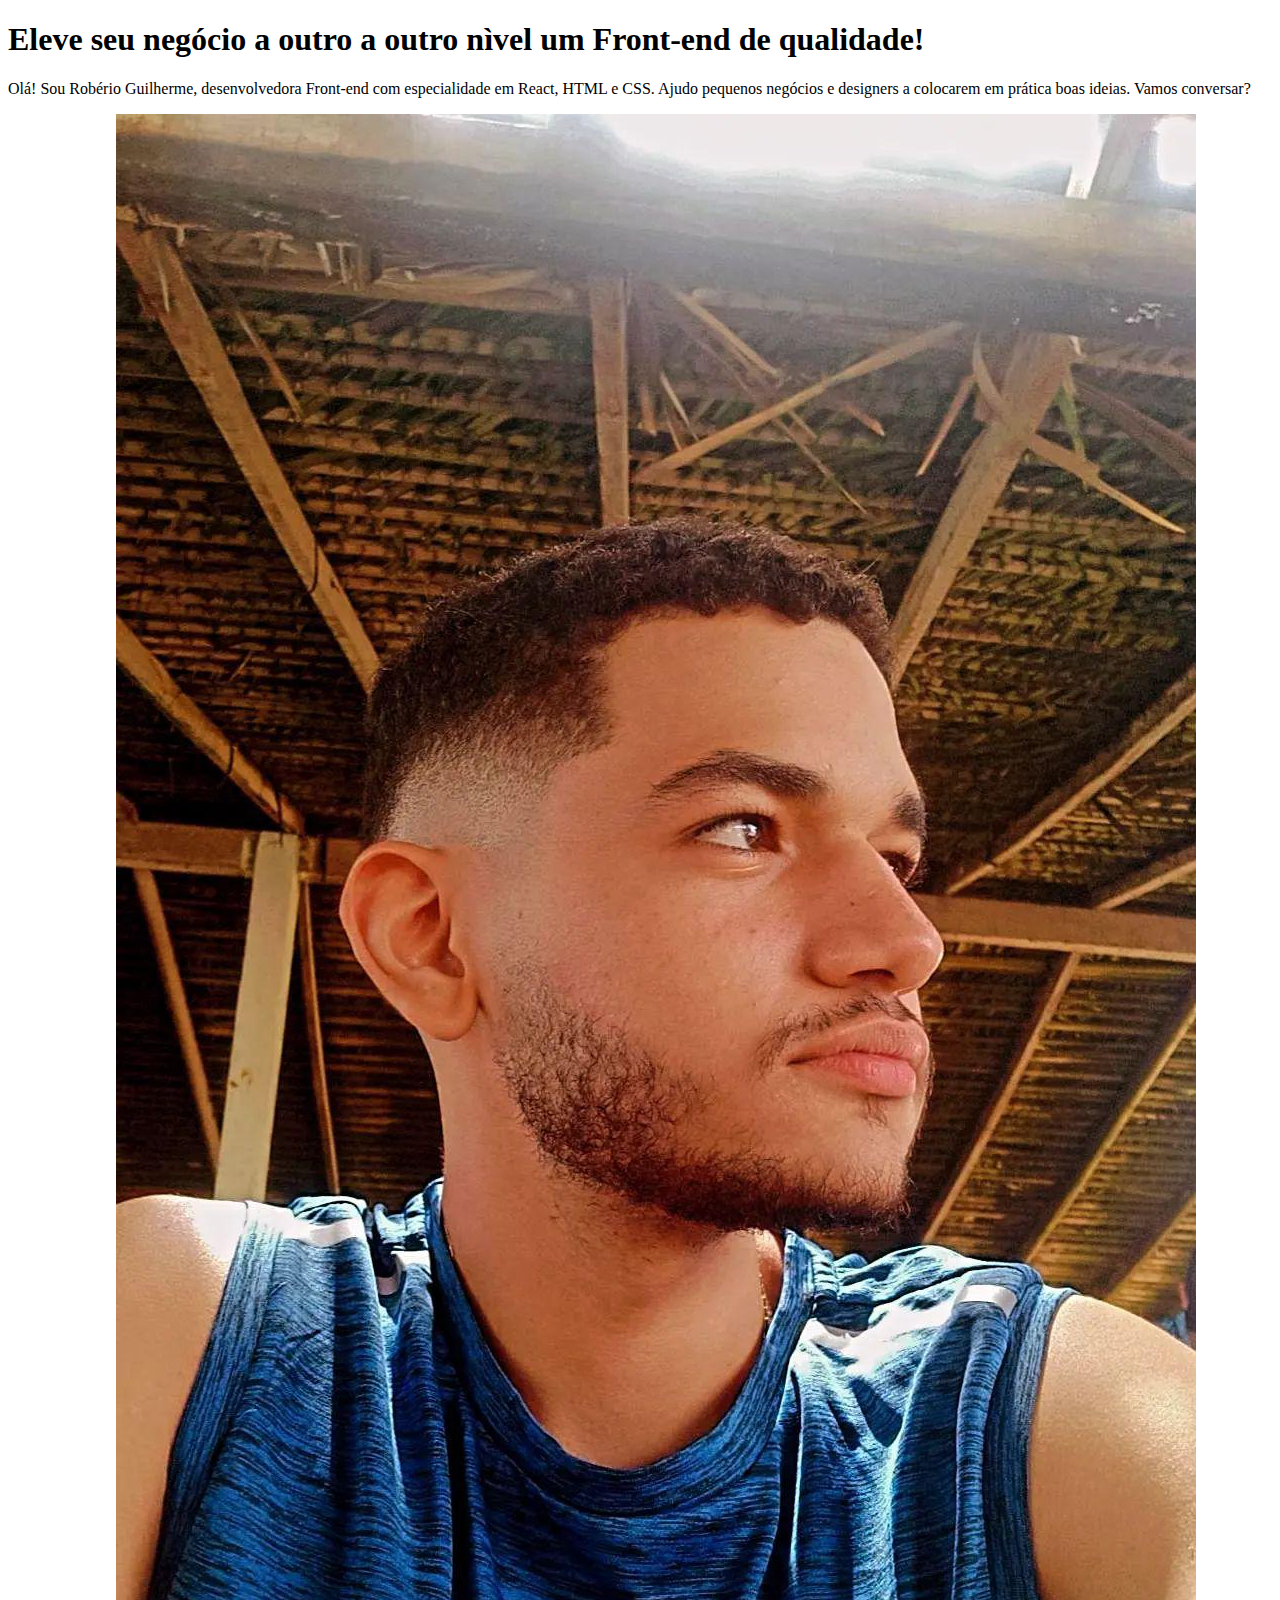
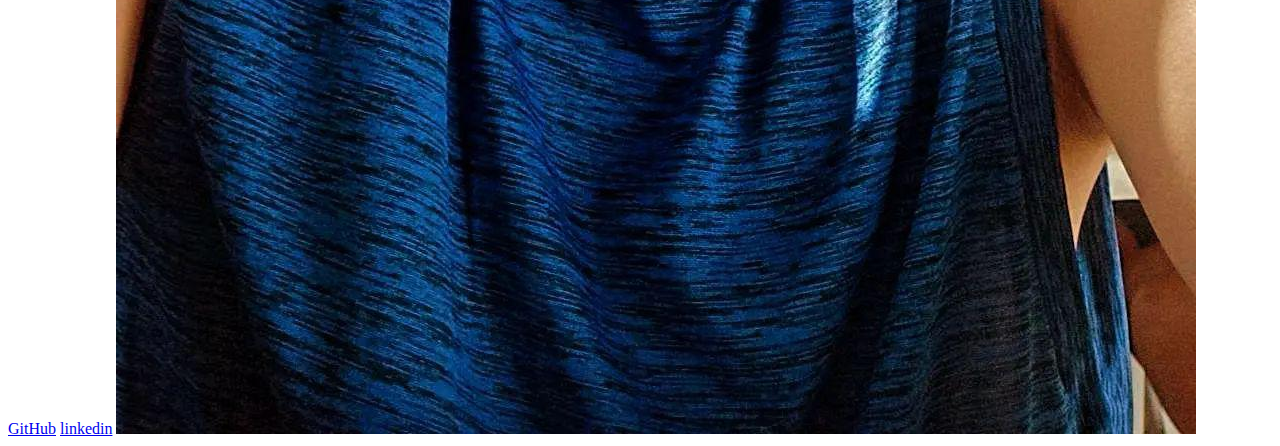
==== portifólio.html @ 1542df36 "html completo" ====
<!DOCTYPE html>
<html lang="pt-BR">
<head>
    <meta charset="UTF-8">
    <meta http-equiv="X-UA-Compatible" content="IE=edge">
    <meta name="viewport" content="width=device-width, initial-scale=1.0">
    <title>Portifolio</title>
</head>
<body>
    <header></header>
    <main>
        <h1>Eleve seu negócio a outro a outro nìvel <strong></strong> um Front-end de qualidade!</strong></h1> 
         <p>Olá! Sou Robério Guilherme, desenvolvedora Front-end com especialidade em React, HTML e CSS. Ajudo pequenos negócios e designers a colocarem em prática boas ideias. Vamos conversar?</p>
         <a href="https://github.com/roberio3620">GitHub</a>
         <a href="https://www.linkedin.com/in/rob%C3%A9rio-guilherme-58a464249/">linkedin</a> 
         <img src="ftrob.jpg" alt="foto robério">       
        </main>
    <footer></footer>
</body>
</html>
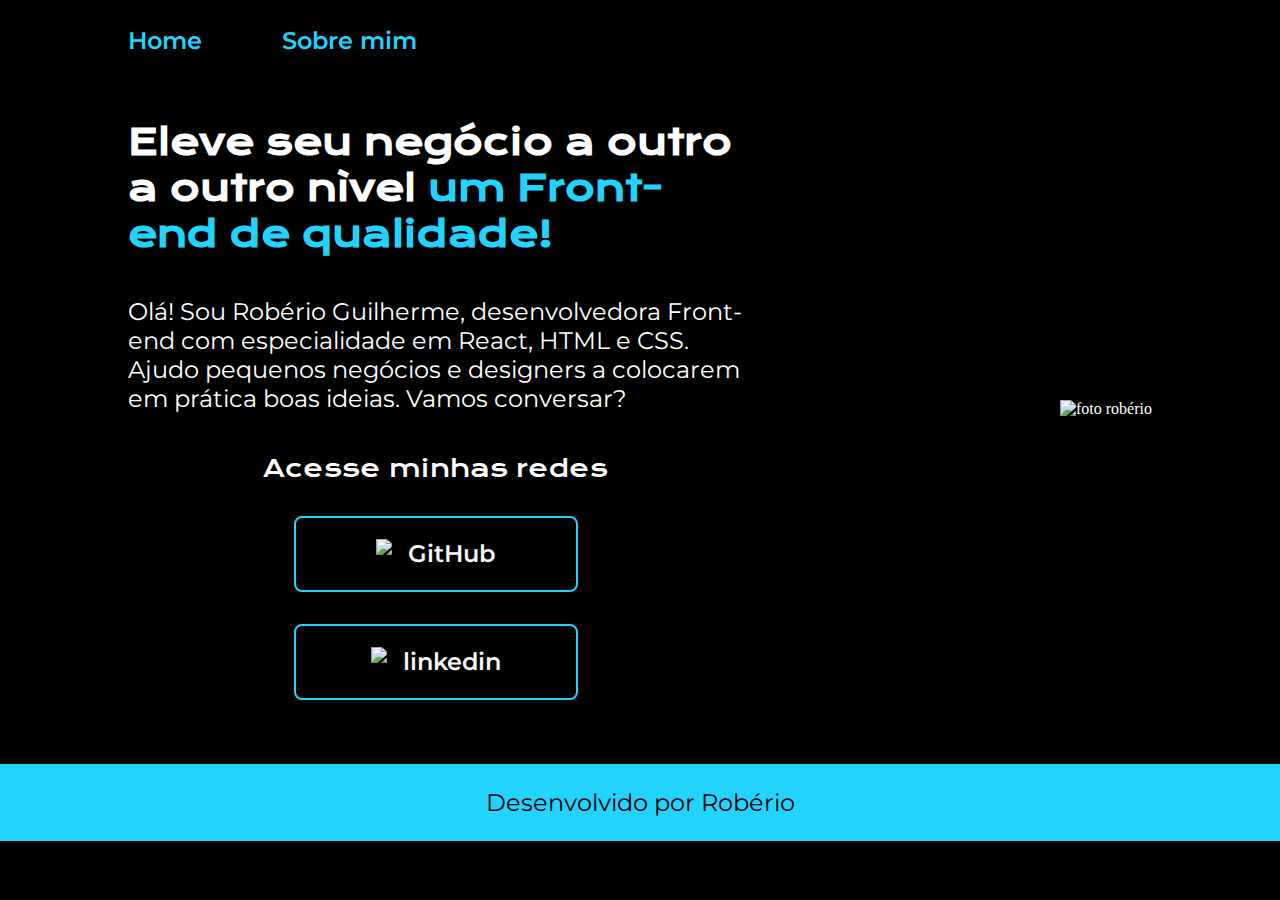
==== commit db976e88: "adicicionado outra tela" ====
--- a/portifólio.html
+++ b/portifólio.html
@@ -5,16 +5,34 @@
     <meta http-equiv="X-UA-Compatible" content="IE=edge">
     <meta name="viewport" content="width=device-width, initial-scale=1.0">
     <title>Portifolio</title>
+    <link rel="stylesheet" href="./estilos/style.css">
 </head>
+
 <body>
-    <header></header>
-    <main>
-        <h1>Eleve seu negócio a outro a outro nìvel <strong></strong> um Front-end de qualidade!</strong></h1> 
-         <p>Olá! Sou Robério Guilherme, desenvolvedora Front-end com especialidade em React, HTML e CSS. Ajudo pequenos negócios e designers a colocarem em prática boas ideias. Vamos conversar?</p>
-         <a href="https://github.com/roberio3620">GitHub</a>
-         <a href="https://www.linkedin.com/in/rob%C3%A9rio-guilherme-58a464249/">linkedin</a> 
-         <img src="ftrob.jpg" alt="foto robério">       
+    <header class="cabecalho">
+        <nav class="cabecalho__menu">
+            <a class="cabecalho__menu__link" href="portifólio.html">Home</a>
+            <a class="cabecalho__menu__link" href="about.html">Sobre mim</a>
+        </nav>
+    </header>
+    <main class="apres">
+        <section class="apres__cont">
+            <h1 class="apres__cont__tit">Eleve seu negócio a outro a outro nìvel <strong class="titulo-destaque">um Front-end de qualidade!</strong></h1> 
+            <p class="apres__cont__text">Olá! Sou Robério Guilherme, desenvolvedora Front-end com especialidade em React, HTML e CSS. Ajudo pequenos negócios e designers a colocarem em prática boas ideias. Vamos conversar?</p>
+            <div class="apres__links">
+                <h2 class="apres__links__tit">Acesse minhas redes</h2>
+                <a class="apres__links__but" href="https://github.com/roberio3620">
+                    <img src="./imangs/github.png">
+                    GitHub</a>
+                <a class="apres__links__but" href="https://www.linkedin.com/in/rob%C3%A9rio-guilherme-58a464249/">
+                    <img src="./imangs/linkedin.png">
+                    linkedin</a> 
+            </div>
+        </section>
+        <img src="./imangs/ftrob2.png" alt="foto robério">       
         </main>
-    <footer></footer>
+    <footer class="rodape">
+        <p>Desenvolvido por Robério</p>
+    </footer>
 </body>
 </html>--- a/estilos/style.css
+++ b/estilos/style.css
@@ -0,0 +1,91 @@
+@import url('https://fonts.googleapis.com/css2?family=Krona+One&display=swap');
+@import url('https://fonts.googleapis.com/css2?family=Montserrat&display=swap');
+@import url('https://fonts.googleapis.com/css2?family=Montserrat:wght@600&display=swap');
+*{
+    margin: 0;
+    padding: 0;
+}
+
+body{
+    /* height: 100vh; */
+    box-sizing: border-box;
+    background-color: black;
+    color: white;
+}
+.titulo-destaque{
+    color: #22D4FD; 
+}
+.cabecalho{
+    padding: 2% 0 0 10%;
+}
+.cabecalho__menu__link{
+    font-family: 'Montserrat', sans-serif;
+    font-size: 24px;
+    font-weight: 600;
+    color :#22D4FD;
+    text-decoration: none;
+}
+.cabecalho__menu{
+    display: flex;
+    gap: 80px;
+}
+.apres{
+    padding: 5% 10%;
+    display: flex;
+    align-items: center;
+    justify-content: space-between;
+}
+.apres__cont{
+    width: 615px;
+    display: flex;
+    flex-direction: column;
+    gap: 40px;
+}
+.apres__cont__tit{
+    font-size: 36px;
+    font-family: 'Krona One', sans-serif;
+}
+.apres__cont__text{
+    font-size: 24px;
+    font-family: 'Montserrat', sans-serif;
+}
+.apres__links{
+    display: flex;
+    flex-direction: column;
+    justify-content: space-between;
+    align-items: center;
+    gap: 32px;
+}
+.apres__links__but{
+    /* background-color: #22D4FD; */
+    display: flex;
+    justify-content: center;
+    gap: 16px;
+    width: 280px;
+    border: 2px solid #22D4FD;
+    text-align: center;
+    border-radius: 8px;
+    font-size: 24px;
+    font-weight: 600;
+    padding: 21.5px 0;
+    color: #f6f6f6;
+    font-family: 'Montserrat', sans-serif;
+    text-decoration: none;
+}
+.apres__links__but:hover{
+    background-color: #272727;
+}
+.apres__links__tit{
+    font-family: 'Krona One', sans-serif;
+    font-weight: 400;
+    font-size: 24px;
+}
+.rodape{
+    padding: 24px;
+    color: black;
+    background-color: #22D4FD;
+    text-align: center;
+    font-family: 'Montserrat', sans-serif;
+    font-size: 24px;
+    font-weight: 400;
+}
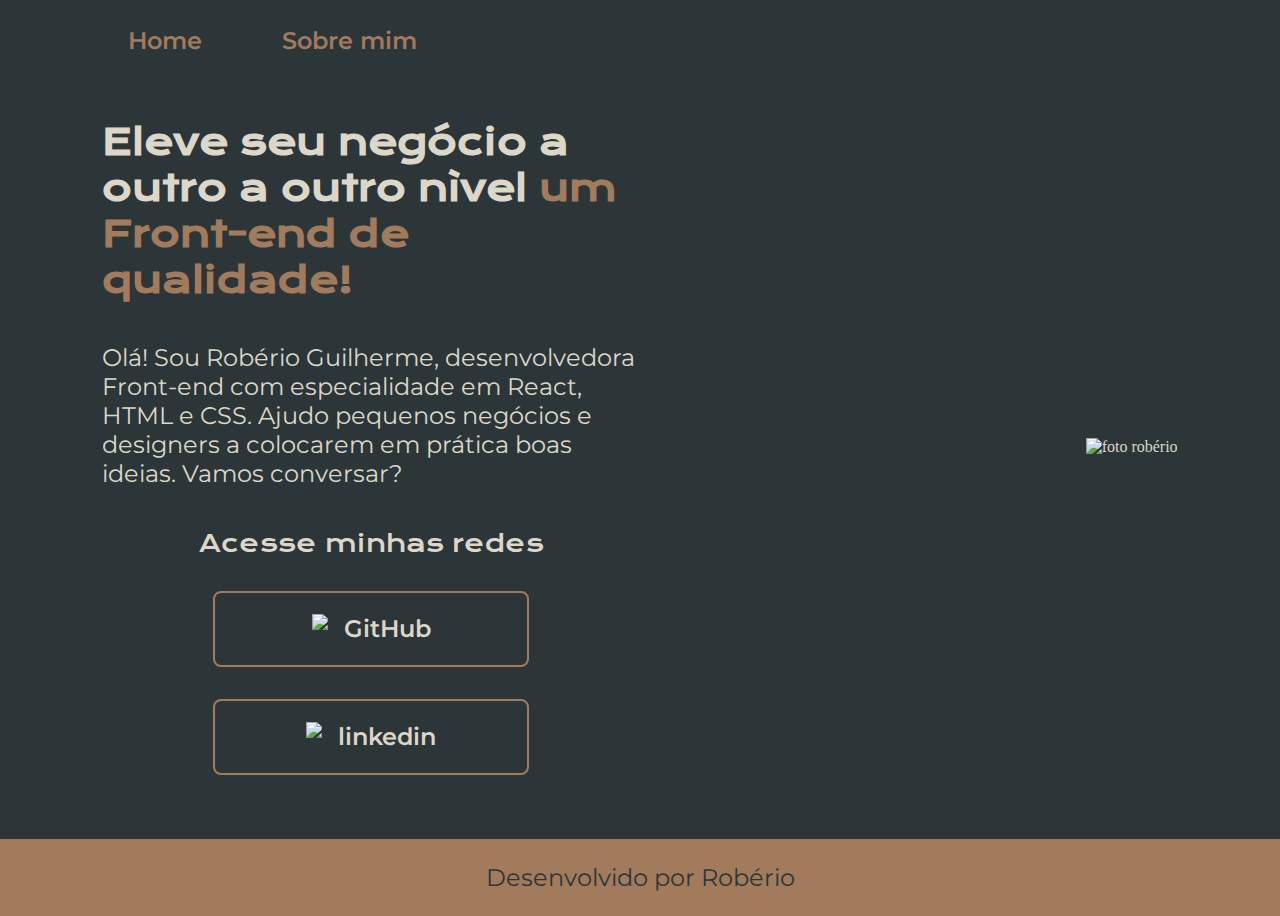
==== commit dd1b7a23: "reajustes de unidades de medida" ====
--- a/portifólio.html
+++ b/portifólio.html
@@ -29,7 +29,7 @@
                     linkedin</a> 
             </div>
         </section>
-        <img src="./imangs/ftrob2.png" alt="foto robério">       
+        <img clas="apres__img" src="./imangs/ftrob2.png" alt="foto robério">       
         </main>
     <footer class="rodape">
         <p>Desenvolvido por Robério</p>
--- a/estilos/style.css
+++ b/estilos/style.css
@@ -1,28 +1,37 @@
 @import url('https://fonts.googleapis.com/css2?family=Krona+One&display=swap');
 @import url('https://fonts.googleapis.com/css2?family=Montserrat&display=swap');
 @import url('https://fonts.googleapis.com/css2?family=Montserrat:wght@600&display=swap');
+
+:root{
+    --cor-pri: #2c3639;
+    --cor-sec: #dcd7c9;
+    --cor-ter: #a27b5c;
+    --cor-quar: #3f4e4f; 
+    
+    --fonte-pri: 'Krona One', sans-serif;
+    --fonte-sec: 'Montserrat', sans-serif;
+}
 *{
     margin: 0;
     padding: 0;
 }
 
 body{
-    /* height: 100vh; */
     box-sizing: border-box;
-    background-color: black;
-    color: white;
+    background-color: var(--cor-pri);
+    color: var(--cor-sec);
 }
 .titulo-destaque{
-    color: #22D4FD; 
+    color: var(--cor-ter); 
 }
 .cabecalho{
     padding: 2% 0 0 10%;
 }
 .cabecalho__menu__link{
-    font-family: 'Montserrat', sans-serif;
-    font-size: 24px;
+    font-family: var(--fonte-sec);
+    font-size: 1.5rem;
     font-weight: 600;
-    color :#22D4FD;
+    color : var(--cor-ter);
     text-decoration: none;
 }
 .cabecalho__menu{
@@ -30,24 +39,24 @@
     gap: 80px;
 }
 .apres{
-    padding: 5% 10%;
+    padding: 5% 8%;
     display: flex;
     align-items: center;
     justify-content: space-between;
 }
 .apres__cont{
-    width: 615px;
+    width: 50%;
     display: flex;
     flex-direction: column;
     gap: 40px;
 }
 .apres__cont__tit{
-    font-size: 36px;
-    font-family: 'Krona One', sans-serif;
+    font-size: 2.25rem;
+    font-family: var(--fonte-pri);
 }
 .apres__cont__text{
-    font-size: 24px;
-    font-family: 'Montserrat', sans-serif;
+    font-size: 1.5rem;
+    font-family:var(--fonte-sec);
 }
 .apres__links{
     display: flex;
@@ -57,35 +66,37 @@
     gap: 32px;
 }
 .apres__links__but{
-    /* background-color: #22D4FD; */
     display: flex;
     justify-content: center;
     gap: 16px;
-    width: 280px;
-    border: 2px solid #22D4FD;
+    width: 50%;
+    border: 0.125rem solid var(--cor-ter);
     text-align: center;
     border-radius: 8px;
-    font-size: 24px;
+    font-size: 1.5rem;
     font-weight: 600;
-    padding: 21.5px 0;
-    color: #f6f6f6;
-    font-family: 'Montserrat', sans-serif;
+    padding: 21.5px;
+    color: var(--cor-sec);
+    font-family: var(--fonte-sec);
     text-decoration: none;
 }
 .apres__links__but:hover{
-    background-color: #272727;
+    background-color: var(--cor-quar);
 }
 .apres__links__tit{
-    font-family: 'Krona One', sans-serif;
+    font-family: var(--fonte-pri);
     font-weight: 400;
-    font-size: 24px;
+    font-size: 1.5rem;
+}
+.apres__img{
+    width: 50%;
 }
 .rodape{
     padding: 24px;
-    color: black;
-    background-color: #22D4FD;
+    color: var(--cor-pri);
+    background-color: var(--cor-ter);
     text-align: center;
-    font-family: 'Montserrat', sans-serif;
-    font-size: 24px;
+    font-family: var(--fonte-sec);
+    font-size: 1.5rem;
     font-weight: 400;
 }
